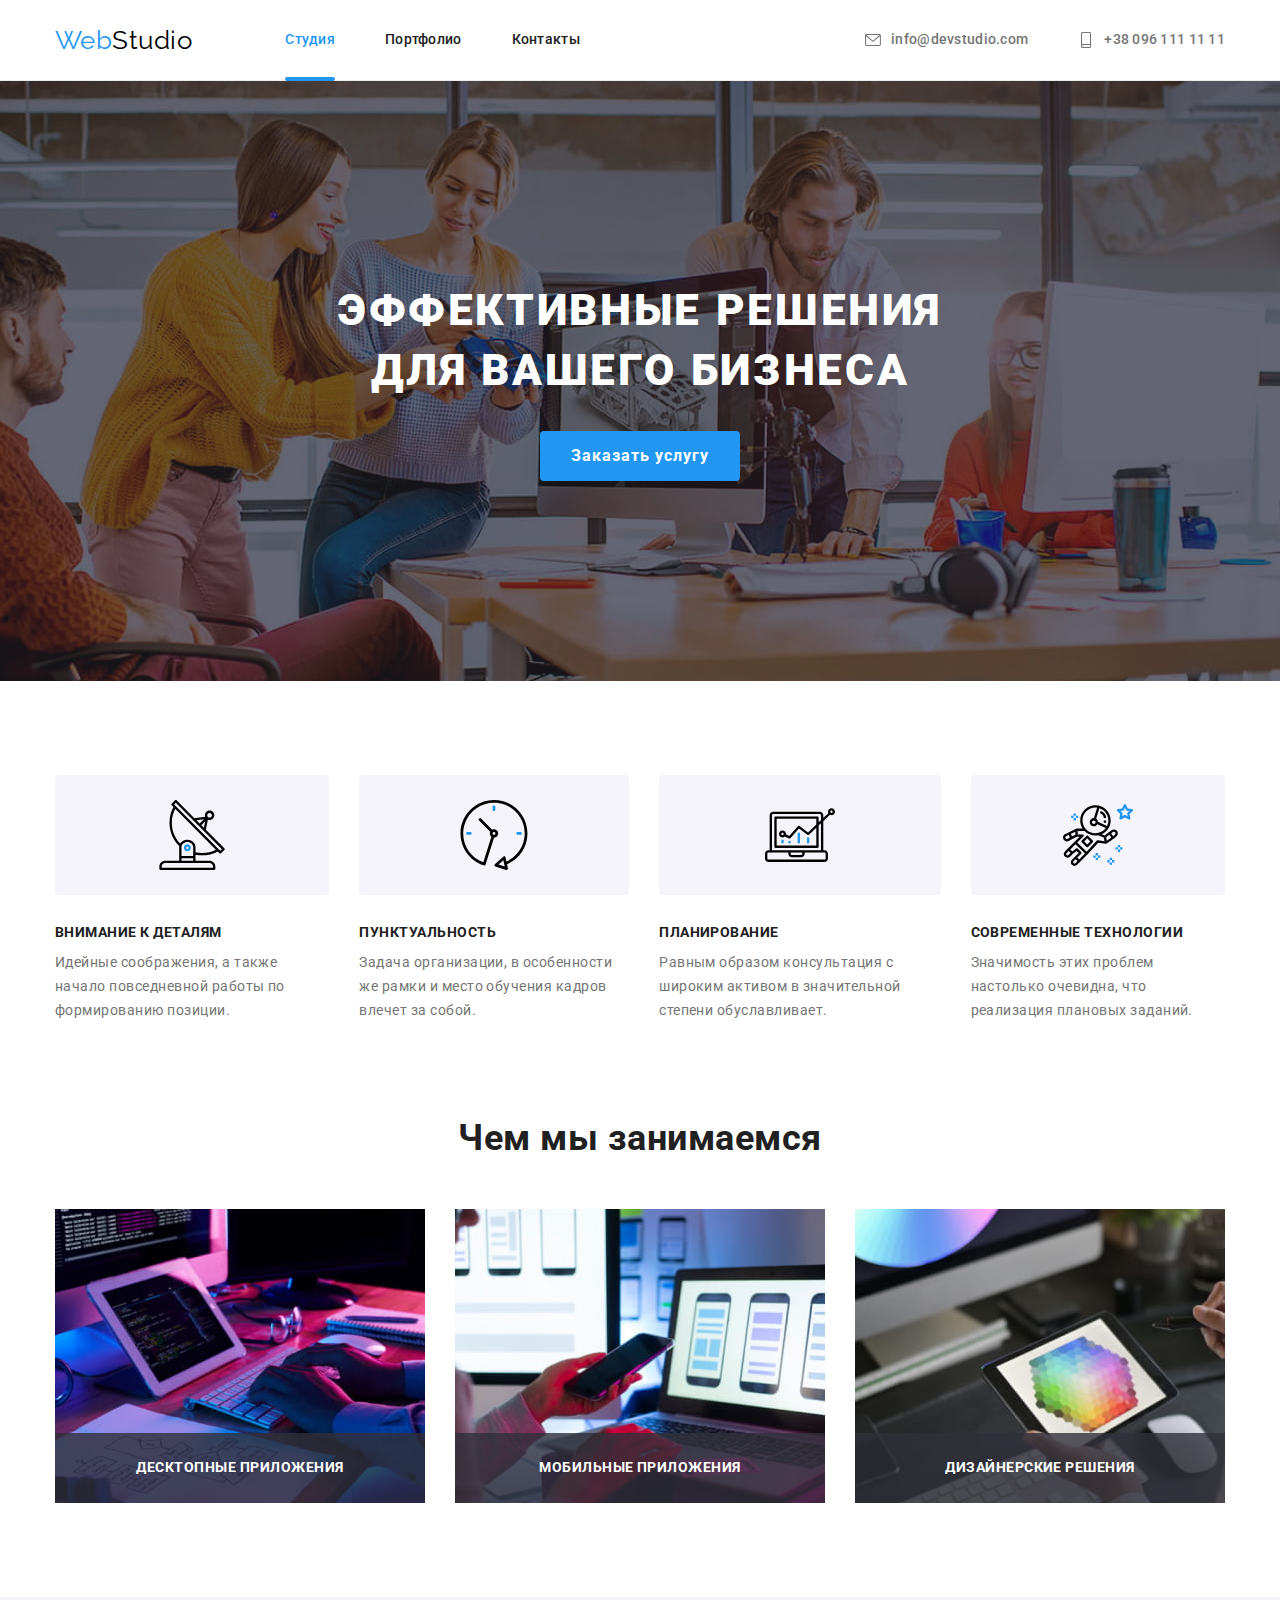
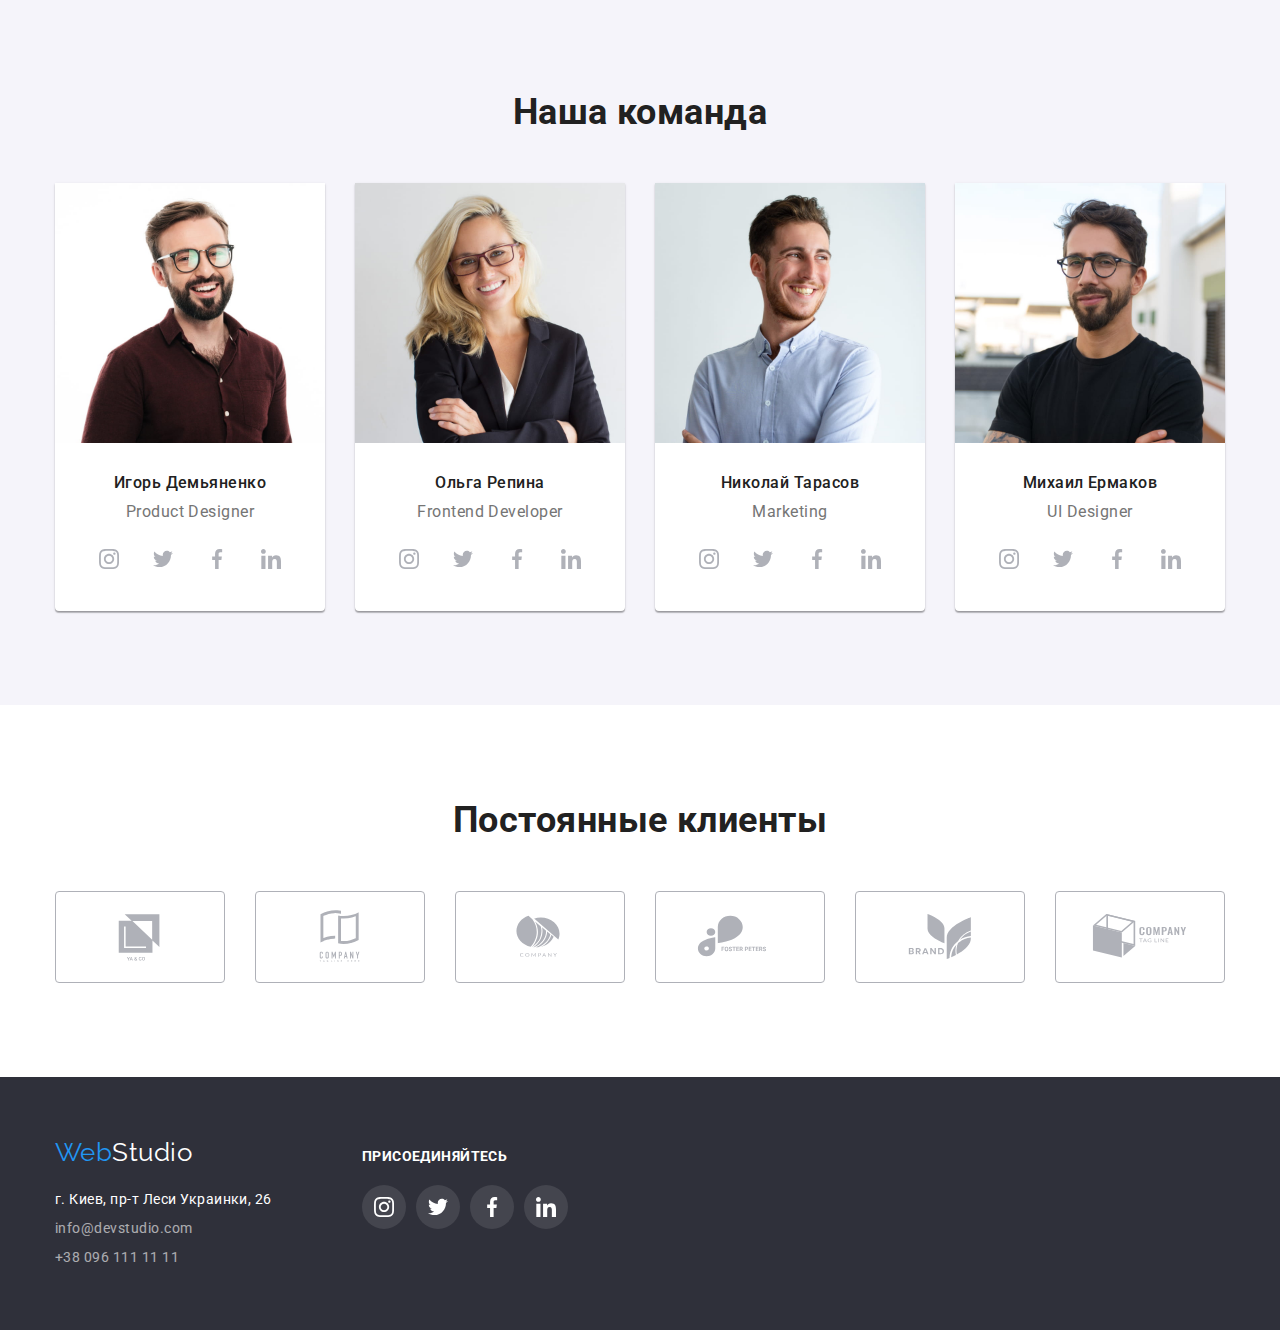
==== index.html @ b2b52bb5 "clonned repo" ====
<!DOCTYPE html>
<html lang="ru">
<head>
    <meta charset="UTF-8">
    <meta http-equiv="X-UA-Compatible" content="IE=edge">
    <meta name="viewport" content="width=device-width, initial-scale=1.0">
    <title>Студия</title>
    <link rel="stylesheet" href="https://cdnjs.cloudflare.com/ajax/libs/modern-normalize/1.1.0/modern-normalize.min.css">
    <link rel="stylesheet" href="./css/styles.css">
    <link rel="preconnect" href="https://fonts.googleapis.com">
    <link rel="preconnect" href="https://fonts.gstatic.com" crossorigin>
    <link href="https://fonts.googleapis.com/css2?family=Raleway:wght@700&family=Roboto:wght@400;500;700;900&display=swap"
        rel="stylesheet">
</head>
<body>
    <header class="header-style">
        <div class="container header-container">
            <nav class="navigation">
                <a href="./index.html" class="logo"><span>Web</span>Studio</a>
                <ul class="menu">
                    <li class="item">
                        <a href="./index.html" class="menu-link current">Студия</a>
                    </li>
                    <li class="item">
                        <a href="./portfolio.html" class="menu-link">Портфолио</a>
                    </li>
                    <li class="item">
                        <a href="#" class="menu-link">Контакты</a>
                    </li>
                </ul>
            </nav>
            <ul class="contact">
                <li class="item"><a href="mailto:info@devstudio.com" class="contact-link">
                    <svg class="icon-contact">
                        <use href="./images/icons.svg#icon-envelope"></use>
                    </svg>
                    info@devstudio.com</a></li>
                <li class="item"><a href="tel:+380961111111" class="contact-link">
                    <svg class="icon-contact">
                        <use href="./images/icons.svg#icon-smartphone"></use>
                    </svg>
                    +38 096 111 11 11</a></li>
            </ul>
        </div>
    </header>
    <main>
       
            <section class="section hero">
                <div class="container">
                
                    <h1 class="hero-title">Эффективные решения для вашего бизнеса</h1>
                    <button type="button" class="hero-button" data-modal-open>Заказать услугу</button>
               
                </div>
            </section>
        
        <section class="section offer">
            <div class="container">
                <h2 class="offer-title">Мы предлагаем</h2>
                <ul class="offer-list flex-list">
                    <li class="list-item">
                        <div class="offer-icon-holder">
                            <svg class="offer-icon" width="70" height="70" aria-hidden="true">
                                <use href="./images/icons.svg#icon-antenna"></use>
                            </svg>
                        </div>
                        <h3 class="offer-list-title">Внимание к деталям</h3>
                        <p class="offer-list-text">Идейные соображения, а также начало повседневной работы по формированию позиции.</p>
                    </li>
                    <li class="list-item">
                        <div class="offer-icon-holder">
                            <svg class="offer-icon" width="70" height="70" aria-hidden="true">
                                <use href="./images/icons.svg#icon-clock"></use>
                            </svg>
                        </div>
                        <h3 class="offer-list-title">Пунктуальность</h3>
                        <p class="offer-list-text">Задача организации, в особенности же рамки и место обучения кадров влечет за собой.
                        </p>
                    </li>
                    <li class="list-item">
                        <div class="offer-icon-holder">
                            <svg class="offer-icon" width="70" height="70" aria-hidden="true">
                                <use href="./images/icons.svg#icon-diagram"></use>
                            </svg>
                        </div>
                        <h3 class="offer-list-title">Планирование</h3>
                        <p class="offer-list-text">Равным образом консультация с широким активом в значительной степени обуславливает.
                        </p>
                    </li>
                    <li class="list-item">
                        <div class="offer-icon-holder">
                            <svg class="offer-icon" width="70" height="70" aria-hidden="true">
                                <use href="./images/icons.svg#icon-astronaut"></use>
                            </svg>
                        </div>
                        <h3 class="offer-list-title">Современные технологии</h3>
                        <p class="offer-list-text">Значимость этих проблем настолько очевидна, что реализация плановых заданий.</p>
                    </li>
                </ul>
            </div>
        </section>
        <section class="section duties">
            <div class="container">
                <h2 class="duties-title">Чем мы занимаемся</h2>
                <ul class="duties-list flex-list">
                    <li class="list-item">
                        <img src="./images/img1.jpg" width="370" alt="Десктопные приложения" class="duties-link">
                            <div class="duties-label">Десктопные приложения</div>
                    </li>
                    <li class="list-item">
                        <img src="./images/img2.jpg" width="370" alt="ЗМобильные приложения" class="duties-link">
                            <div class="duties-label">Мобильные приложения</div>
                    </li>
                    <li class="list-item">
                        <img src="./images/img3.jpg" width="370" alt="Дизайнерские решения" class="duties-link">
                            <div class="duties-label">Дизайнерские решения</div>
                    </li>
                </ul>
            </div>
        </section>
        <section class="section team">
            <div class="container">
                <h2 class="team-title">Наша команда</h2>
                <ul class="team-list flex-list">
                    <li class="list-item team-card">
                        <img src="./images/team1.jpg" width="270" class="team-photo" alt="Игорь Демьяненко">
                        <div class="team-info">
                            <h3 class="team-name">Игорь Демьяненко</h3>
                        <p class="team-position">Product Designer</p>
                        <ul class="team-socials-list">
                            <li class="team-socials-item">
                                <a href="https://instagram.com" class="team-socials-link" target="_blank" aria-label="Перейти в Instagram Игоря Демьяненко">
                                    <svg class="team-icon" width="20" height="20">
                                        <use href="./images/icons.svg#icon-instagram"></use>
                                    </svg>
                                </a>
                            </li>
                            <li class="team-socials-item">
                                <a href="https://twitter.com" class="team-socials-link" target="_blank" aria-label="Перейти в Twitter Игоря Демьяненко">
                                    <svg class="team-icon" width="20" height="20">
                                        <use href="./images/icons.svg#icon-twitter"></use>
                                    </svg>
                                </a>
                            </li>
                            <li class="team-socials-item">
                                <a href="https://facebook.com" class="team-socials-link" target="_blank" aria-label="Перейти в Facebook Игоря Демьяненко">
                                    <svg class="team-icon" width="20" height="20">
                                        <use href="./images/icons.svg#icon-facebook"></use>
                                    </svg>
                                </a>
                            </li>
                            <li class="team-socials-item">
                                <a href="https://linkedin.com" class="team-socials-link" target="_blank" aria-label="Перейти в LinkedIn Игоря Демьяненко">
                                    <svg class="team-icon" width="20" height="20">
                                        <use href="./images/icons.svg#icon-linkedin"></use>
                                    </svg>
                                </a>
                            </li>
                        </ul>
                        </div>
                    </li>
                    <li class="list-item team-card">
                        <img src="./images/team2.jpg" width="270" class="team-photo" alt="Ольга Репина">
                        <div class="team-info">
                            <h3 class="team-name">Ольга Репина</h3>
                        <p class="team-position">Frontend Developer</p>
                        <ul class="team-socials-list">
                            <li class="team-socials-item">
                                <a href="https://instagram.com" class="team-socials-link" target="_blank" aria-label="Перейти в Instagram Ольги Репиной">
                                    <svg class="team-icon" width="20" height="20">
                                        <use href="./images/icons.svg#icon-instagram"></use>
                                    </svg>
                                </a>
                            </li>
                            <li class="team-socials-item">
                                <a href="https://twitter.com" class="team-socials-link" target="_blank" aria-label="Перейти в Twitter Ольги Репиной">
                                    <svg class="team-icon" width="20" height="20">
                                        <use href="./images/icons.svg#icon-twitter"></use>
                                    </svg>
                                </a>
                            </li>
                            <li class="team-socials-item">
                                <a href="https://facebook.com" class="team-socials-link" target="_blank" aria-label="Перейти в Facebook Ольги Репиной">
                                    <svg class="team-icon" width="20" height="20">
                                        <use href="./images/icons.svg#icon-facebook"></use>
                                    </svg>
                                </a>
                            </li>
                            <li class="team-socials-item">
                                <a href="https://linkedin.com" class="team-socials-link" target="_blank" aria-label="Перейти в LinkedIn Ольги Репиной">
                                    <svg class="team-icon" width="20" height="20">
                                        <use href="./images/icons.svg#icon-linkedin"></use>
                                    </svg>
                                </a>
                            </li>
                        </ul>
                        </div>
                    </li>
                    <li class="list-item team-card">
                        <img src="./images/team3.jpg" width="270" class="team-photo" alt="Николай Тарасов">
                        <div class="team-info">
                            <h3 class="team-name">Николай Тарасов</h3>
                        <p class="team-position">Marketing</p>
                        <ul class="team-socials-list">
                            <li class="team-socials-item">
                                <a href="https://instagram.com" class="team-socials-link" target="_blank" aria-label="Перейти в Instagram Николая Тарасова">
                                    <svg class="team-icon" width="20" height="20">
                                        <use href="./images/icons.svg#icon-instagram"></use>
                                    </svg>
                                </a>
                            </li>
                            <li class="team-socials-item">
                                <a href="https://twitter.com" class="team-socials-link" target="_blank" aria-label="Перейти в Twitter Николая Тарасова">
                                    <svg class="team-icon" width="20" height="20">
                                        <use href="./images/icons.svg#icon-twitter"></use>
                                    </svg>
                                </a>
                            </li>
                            <li class="team-socials-item">
                                <a href="https://facebook.com" class="team-socials-link" target="_blank" aria-label="Перейти в Facebook Николая Тарасова">
                                    <svg class="team-icon" width="20" height="20">
                                        <use href="./images/icons.svg#icon-facebook"></use>
                                    </svg>
                                </a>
                            </li>
                            <li class="team-socials-item">
                                <a href="https://linkedin.com" class="team-socials-link" target="_blank" aria-label="Перейти в LinkedIn Николая Тарасова">
                                    <svg class="team-icon" width="20" height="20">
                                        <use href="./images/icons.svg#icon-linkedin"></use>
                                    </svg>
                                </a>
                            </li>
                        </ul>
                        </div>
                    </li>
                    <li class="list-item team-card">
                        <img src="./images/team4.jpg" width="270" class="team-photo" alt="Михаил Ермаков">
                        <div class="team-info">
                            <h3 class="team-name">Михаил Ермаков</h3>
                        <p class="team-position">UI Designer</p>
                        <ul class="team-socials-list">
                            <li class="team-socials-item">
                                <a href="https://instagram.com" class="team-socials-link" target="_blank" aria-label="Перейти в Instagram Михаила Ермакова">
                                    <svg class="team-icon" width="20" height="20">
                                        <use href="./images/icons.svg#icon-instagram"></use>
                                    </svg>
                                </a>
                            </li>
                            <li class="team-socials-item">
                                <a href="https://twitter.com" class="team-socials-link" target="_blank" aria-label="Перейти в Twitter Михаила Ермакова">
                                    <svg class="team-icon" width="20" height="20">
                                        <use href="./images/icons.svg#icon-twitter"></use>
                                    </svg>
                                </a>
                            </li>
                            <li class="team-socials-item">
                                <a href="https://facebook.com" class="team-socials-link" target="_blank" aria-label="Перейти в Facebook Михаила Ермакова">
                                    <svg class="team-icon" width="20" height="20">
                                        <use href="./images/icons.svg#icon-facebook"></use>
                                    </svg>
                                </a>
                            </li>
                            <li class="team-socials-item">
                                <a href="https://linkedin.com" class="team-socials-link" target="_blank" aria-label="Перейти в LinkedIn Михаила Ермакова">
                                    <svg class="team-icon" width="20" height="20">
                                        <use href="./images/icons.svg#icon-linkedin"></use>
                                    </svg>
                                </a>
                            </li>
                        </ul>
                        </div>
                    </li>
                </ul>
            </div>
        </section>
        <section class="section">
            <div class="container">
                <h2 class="clients-title">Постоянные клиенты</h2>
                <ul class="flex-list clients-list">
                    <li class="clients-item">
                        <a href="#" class="clients-link" aria-label="Компания 1">
                            <svg class="clients-icon" width="106" height="60">
                                <use href="./images/icons.svg#icon-logo5"></use>
                            </svg>
                        </a>
                    </li>
                    <li class="clients-item">
                        <a href="#" class="clients-link" aria-label="Компания 2">
                            <svg class="clients-icon" width="106" height="60">
                                <use href="./images/icons.svg#icon-logo4"></use>
                            </svg>
                        </a>
                    </li>
                    <li class="clients-item">
                        <a href="#" class="clients-link" aria-label="Компания 3">
                            <svg class="clients-icon" width="106" height="60">
                                <use href="./images/icons.svg#icon-logo3"></use>
                            </svg>
                        </a>
                    </li>
                    <li class="clients-item">
                        <a href="#" class="clients-link" aria-label="Компания 4">
                            <svg class="clients-icon" width="106" height="60">
                                <use href="./images/icons.svg#icon-logo2"></use>
                            </svg>
                        </a>
                    </li>
                    <li class="clients-item">
                        <a href="#" class="clients-link" aria-label="Компания 5">
                            <svg class="clients-icon" width="106" height="60">
                                <use href="./images/icons.svg#icon-logo1"></use>
                            </svg>
                        </a>
                    </li>
                    <li class="clients-item">
                        <a href="#" class="clients-link" aria-label="Компания 6">
                            <svg class="clients-icon" width="106" height="60">
                                <use href="./images/icons.svg#icon-logo"></use>
                            </svg>
                        </a>
                    </li>
                </ul>
            </div>
        </section>
        
    </main>
    <footer class="footer">
        <div class="container header-container footer-container">
            <address class="location">
                <ul class="location-list">
                    <li><a href="./index.html" class="logo logo-footer"><span>Web</span>Studio</a></li>
                    <li class="location-list-item"><a
                            href="https://www.google.com/maps/place/%D0%B1%D1%83%D0%BB.+%D0%9B%D0%B5%D1%81%D0%B8+%D0%A3%D0%BA%D1%80%D0%B0%D0%B8%D0%BD%D0%BA%D0%B8,+26,+%D0%9A%D0%B8%D0%B5%D0%B2,+02000/@50.4265807,30.5383858,17z/data=!3m1!4b1!4m5!3m4!1s0x40d4cf0e033ecbe9:0x57a4dffefec77da0!8m2!3d50.4265807!4d30.5383858"
                            class="location-link">г. Киев, пр-т Леси Украинки, 26</a></li>
                    <li class="location-list-item"><a href="mailto:info@devstudio.com"
                            class="location-link location-link-opacity">info@devstudio.com</a></li>
                    <li class="location-list-item"><a href="tel:+380961111111" class="location-link location-link-opacity">+38 096 111 11 11</a>
                    </li>
                </ul>
            </address>
            <div class="footer-socials">
                <p><strong>присоединяйтесь</strong></p>
                <ul class="footer-socials-list">
                    <li class="footer-socials-item">
                        <a href="https://instagram.com" class="footer-socials-link" target="_blank" aria-label="Наш Instagram">
                            <svg class="footer-icon" width="20" height="20">
                                <use href="./images/icons.svg#icon-instagram"></use>
                            </svg>
                        </a>
                    </li>
                    <li class="footer-socials-item">
                        <a href="https://twitter.com" class="footer-socials-link" target="_blank" aria-label="Наш Twitter">
                            <svg class="footer-icon" width="20" height="20">
                                <use href="./images/icons.svg#icon-twitter"></use>
                            </svg>
                        </a>
                    </li>
                    <li class="footer-socials-item">
                        <a href="https://facebook.com" class="footer-socials-link" target="_blank" aria-label="Наш Facebook">
                            <svg class="footer-icon" width="20" height="20">
                                <use href="./images/icons.svg#icon-facebook"></use>
                            </svg>
                        </a>
                    </li>
                    <li class="footer-socials-item">
                        <a href="https://linkedin.com" class="footer-socials-link" target="_blank" aria-label="Наш LinkedIn">
                            <svg class="footer-icon" width="20" height="20">
                                <use href="./images/icons.svg#icon-linkedin"></use>
                            </svg>
                        </a>
                    </li>
                </ul>
            </div>

        
        </div>
    </footer>
    <div class="backdrop is-hidden" data-modal>
        <div class="modal">
            <button type="button" class="close-button" data-modal-close>
                <svg width="18" height="18">
                    <use href="./images/icons.svg#icon-close"></use>
                </svg>
            </button>
        </div>
    </div>
    <script src="./js/modal.js"></script>
</body>
</html>
---- css/styles.css ----
@keyframes currentUnderline {
    0% {
        opacity: 0;
    }

    100% {
        opacity: 1;
    }
}

:root {
    --accent-color: #2196F3;
    --main-text-color: #212121;
    --secondary-text-color: #757575;
    --main-bg-color: #ffffff;
    --secondary-bg-color: #2f303a;
    --section-bg-color: #F5F4FA;
    --blue-button-hover: #188CE8;
    --icon-color: #AFB1B8;
}

body {
    font-family: 'Roboto', sans-serif;
    line-height: 1.14;
    letter-spacing: 0.03em;
    color: var(--main-text-color);
    background-color: var(--main-bg-color);
}

h1,h2,h3,h4,h5,h6,p,ul,ol {
    margin: 0;
    padding: 0;
}

.section {
    padding-top: 94px;
    padding-bottom: 94px;
}

.container {
    max-width: 1200px;
    margin-left: auto;
    margin-right: auto;
    padding-right: 15px;
    padding-left: 15px;
}

.header-container {
    display: flex;
    align-items: center;
    padding-top: 0px;
    padding-bottom: 0px;
}

:focus {
    outline: none;
}

.header-style {
    border-bottom: 1px solid #ECECEC;
}

.navigation {
    display: flex;
    align-items: center;
}

.logo {
    
    
    font-family: 'Raleway', sans-serif;
    text-decoration: none;
    font-size: 26px;
    line-height: 1.19;
    color: #000000;
}

.logo span {
    color: var(--accent-color);
}

.menu {
    margin-left: 93px;
    list-style: none;
    display: flex;
    align-items: center;
}

.menu-link {
    text-decoration: none;
    font-weight: 500;
    font-size: 14px;
    letter-spacing: 0.02em;
    color: var(--main-text-color);
    transition-property: color;
    transition-duration: 250ms;
    transition-timing-function: cubic-bezier(0.4, 0, 0.2, 1);
}



.menu-link:hover,
.menu-link:focus {
    color: var(--accent-color);
}

.menu .current {
    color: var(--accent-color);
}

.item {
    position: relative;
}

.current::after {
    content: '';
        position: absolute;
        left: 0;
        bottom: -1px;
        margin: 0;
        padding: 0;
        width: 100%;
        height: 4px;
    
        background-color: var(--accent-color);
        border-radius: 2px;

        animation-name: currentUnderline;
        animation-duration: 250ms;

}

.menu .menu-link {
    display: block;
    padding-top: 32px;
    padding-bottom: 32px;
}

.header-container .item + .item {
    margin-left: 50px;
}

.contact {
    list-style: none;
    display: flex;
    margin-left: auto;
}

.contact-link {
    display: flex;
    align-items: center;
    padding-top: 32px;
    padding-bottom: 32px;
    text-decoration: none;
    font-weight: 500;
    font-size: 14px;
    letter-spacing: 0.02em;
    color: var(--secondary-text-color);
    fill: var(--secondary-text-color);

    transition-property: color, fill;
    transition-duration: 250ms;
    transition-timing-function: cubic-bezier(0.4, 0, 0.2, 1);    
}

.contact-link:hover,
.contact-link:focus {
    color: var(--accent-color);
}

.item {
    display: flex;
    align-items: center;
}

.icon-contact {
    max-width: 16px;
    max-height: 16px;
    margin-right: 10px;
}

.contact-link:focus,
.contact-link:hover {
    fill: var(--accent-color);
}

/* Main page */

.hero {
    background-color: var(--secondary-bg-color);
    background-image: linear-gradient(#2F303A66, #2F303A66),
    url(../images/heroimg.jpg);
    min-height: 600px;
    background-repeat: no-repeat;
    background-position: center;
    padding-top: 200px;
    padding-bottom: 200px;
}

.hero-title {
    max-width: 696px;
    margin-right: auto;
    margin-left: auto;
    text-align: center;
    font-weight: 900;
    font-size: 44px;
    line-height: 1.36;
    letter-spacing: 0.06em;
    text-transform: uppercase;
    color: var(--main-bg-color);
}

.hero-button {
    display: block;
    margin-top: 30px;
    margin-left: auto;
    margin-right: auto;
    width: 200px;
    height: 50px;
    border-radius: 4px;
    border: 0px;
    font-family: inherit;
    font-weight: 700;
    font-size: 16px;
    line-height: 1.88;
    letter-spacing: 0.06em;
    color: var(--main-bg-color);
    background-color: var(--accent-color);
    transition-property: background-color;
    transition-duration: 250ms;
    transition-timing-function: cubic-bezier(0.4, 0, 0.2, 1);
    cursor: pointer;
}

.hero-button:hover,
.hero-button:focus {
    background-color: var(--blue-button-hover);
}

.offer-title {
    position: absolute;
    width: 1px;
    height: 1px;
    margin: -1px;
    border: 0;
    padding: 0;
    white-space: nowrap;
    clip-path: inset(100%);
    clip: rect(0 0 0 0);
    overflow: hidden;
}

.flex-list {
    list-style: none;
    display: flex;
}

.flex-list .list-item + .list-item {
    margin-left: 30px;
}

.offer-list-title {
    margin-top: 30px;
    font-size: 14px;
    text-transform: uppercase;
}

.offer-list-text {
    margin-top: 10px;
    font-size: 14px;
    line-height: 1.71;
    color: var(--secondary-text-color);
}

.offer-icon-holder {
    display: flex;
    width: 100%;
    height: 120px;
    justify-content: center;
    align-items: center;
    background-color: var(--section-bg-color);
    border-radius: 4px;
}

.duties {
    padding-top: 0px;
}

.duties-title {
    font-size: 36px;
    line-height: 1.17;
    text-align: center;
}

.duties-list {
    list-style: none;
    margin-top: 50px;
}

.duties-list .list-item {
    position: relative;
}

.duties-label {
    position: absolute;
    bottom: 0;
    z-index: 2;

    width: 100%;
    padding-top: 27px;
    padding-bottom: 27px;

    font-weight: 700;
    font-size: 14px;
    line-height: 1.14;
    text-align: center;
    
    text-transform: uppercase;
    background-color: #2F303ACC;
        
    color: var(--main-bg-color);
}

.duties-link {
    display: block;
}

.team {
    background-color: var(--section-bg-color);
}



.team-card {
    flex-basis: 270px;
    box-shadow: 0px 1px 3px rgba(0, 0, 0, 0.12), 0px 1px 1px rgba(0, 0, 0, 0.14), 0px 2px 1px rgba(0, 0, 0, 0.2);
    border-radius: 0px 0px 4px 4px;
    background-color: var(--main-bg-color);
}

.team-photo {
    display: block;
    max-width: 270px;
    border: 0px;
}

.team-info {
    padding-top: 30px;
    padding-bottom: 30px;
    padding-left: 32px;
    padding-right: 32px;
}

.team-title {
    font-size: 36px;
    line-height: 1.17;
    text-align: center;
}

.team-list {
    list-style: none;
    margin-top: 50px;
}

.team-list-item {
    background-color: var(--main-bg-color)
}

.team-name {
    font-weight: 500;
    font-size: 16px;
    line-height: 1.19;
    text-align: center;
}

.team-position {
    margin-top: 10px;
    font-size: 16px;
    line-height: 1.19;
    text-align: center;
    color: var(--secondary-text-color);
}

.team-socials-list {
    margin-top: 16px;
    list-style: none;
    display: flex;
}

.team-socials-item {
    display: inline-block;
    width: 44px;
    height: 44px;
}

.team-socials-list .team-socials-item + .team-socials-item {
    margin-left: 10px;
}

.team-socials-link {
    display: flex;
    width: 100%;
    height: 100%;
    justify-content: center;
    align-items: center;
    fill: var(--icon-color);
    background-color: var(--main-bg-color);
    border-radius: 50%;
    transition-property: background-color, fill;
    transition-duration: 250ms;
    transition-timing-function: cubic-bezier(0.4, 0, 0.2, 1);
}

.team-socials-link:hover,
.team-socials-link:focus {
    background-color: var(--accent-color);
    fill: var(--main-bg-color);
    border-radius: 50%;
}

.clients-title {
    font-size: 36px;
    line-height: 1.17;
    text-align: center;
}

.clients-list {
    margin-top: 50px;
}

.clients-item {
    flex-basis: calc((100% - 150px) / 6);
}

.clients-link {
    display: flex;
    max-width: 100%;
    height: 92px;
    justify-content: center;
    align-items: center;
    border: 1px solid var(--icon-color);
    border-radius: 4px;
    fill: var(--icon-color);

    transition-property: border, fill;
    transition-duration: 250ms;
    transition-timing-function: cubic-bezier(0.4, 0, 0.2, 1); 
}

.clients-list .clients-item + .clients-item {
    margin-left: 30px;
}

.clients-link:focus,
.clients-link:hover {
    border: 1px solid var(--accent-color);
    fill: var(--accent-color);
}

.backdrop {
    position: fixed;
    top: 0;
    left: 0;
    z-index: 999;
    
    width: 100%;
    height: 100%;
    background-color: #00000033;

    opacity: 1;

    transition-property: opacity, visibility;
    transition-duration: 250ms;
    transition-timing-function: (0.4, 0, 0.2, 1);

}

.backdrop.is-hidden {
    visibility: hidden;
    opacity: 0;
    pointer-events: none;
}



.modal {
    position: absolute;
    width: 528px;
    height: 581px;
    max-width: 95vh;
    max-height: 95vh;

    

    top: 50%;
    left: 50%;

    border-radius: 4px;
    background-color: var(--main-bg-color);

    box-shadow: 0px 1px 3px rgba(0, 0, 0, 0.12), 0px 1px 1px rgba(0, 0, 0, 0.14), 0px 2px 1px rgba(0, 0, 0, 0.2);

    transform: translate(-50%, -50%) scale(1);
    transition-property: transform;
    transition-duration: 250ms;
    transition-timing-function: (0.4, 0, 0.2, 1);

}

.backdrop.is-hidden .modal {
    transform: translate(-50%, -50%) scale(1.1);
    
}

.close-button {
    position: absolute;
    top: 8px;
    right: 8px;

    display: flex;
    width: 30px;
    height: 30px;

    justify-content: center;
    align-items: center;

    
    background-color: var(--main-bg-color);
    border: 1px solid #0000001A;
    border-radius: 50%;
    fill: #000000;

    transition-property: fill;
    transition-duration: 250ms;
    transition-timing-function: cubic-bezier(0.4, 0, 0.2, 1);

}

.close-button:hover {
    cursor: pointer;
    fill: var(--accent-color);
}


/* footer */

.footer {
    padding-top: 60px;
    padding-bottom: 60px;
    background-color: var(--secondary-bg-color);
}

.logo-footer {
    color: var(--main-bg-color);
    display: block;
    margin-bottom: 20px;
}

.location {
    font-style: normal;
    
}

.location-list {
    list-style: none;
}

.location-list-item {
    display: block;
}


.location .location-list-item + .location-list-item {
    margin-top: 5px;
}

.location-link {
    display: inline-block;
    text-decoration: none;
    font-size: 14px;
    line-height: 1.71;
    
    color: var(--main-bg-color);

    transition-property: color;
    transition-duration: 250ms;
    transition-timing-function: cubic-bezier(0.4, 0, 0.2, 1);
}

.location-link-opacity {
    opacity: 0.6;
}

.location-link:hover,
.location-link:focus {
    color: var(--accent-color);
}

.footer-socials {
    margin-left: 90px;
    align-items: flex-start;
}

.footer-container {
    align-items: baseline;
}

.footer-socials p {
    font-size: 14px;
    line-height: 1.14;
    letter-spacing: 0.03em;
    text-transform: uppercase;
    color: var(--main-bg-color);
}

.footer-socials-list {
    margin-top: 20px;
    list-style: none;
    display: flex;
}

.footer-socials-item {
    display: inline-block;
    width: 44px;
    height: 44px;
}

.footer-socials-list .footer-socials-item + .footer-socials-item {
    margin-left: 10px;
}

.footer-socials-link {
    display: flex;
    width: 100%;
    height: 100%;
    justify-content: center;
    align-items: center;
    fill: var(--main-bg-color);

    background-color: rgba(255, 255, 255, 0.1);
    border-radius: 50%;

    transition-property: background-color;
    transition-duration: 250ms;
    transition-timing-function: cubic-bezier(0.4, 0, 0.2, 1);
}

.footer-socials-link:hover,
.footer-socials-link:focus {
    background-color: var(--accent-color);
    border-radius: 50%;
}


/* Portfolio */

.portfolio-title {
    position: absolute;
    width: 1px;
    height: 1px;
    margin: -1px;
    border: 0;
    padding: 0;
    white-space: nowrap;
    clip-path: inset(100%);
    clip: rect(0 0 0 0);
    overflow: hidden;
}

.filter-list {
    list-style: none;
    display: flex;
    justify-content: center;
}

.filter-list .filter-item + .filter-item {
    margin-left: 8px;
}

.filter-button {
    padding-top: 6px;
    padding-right: 22px;
    padding-bottom: 6px;
    padding-left: 22px;
    border-radius: 4px;
    border: 0px solid black;
    font-family: inherit;
    font-weight: 500;
    font-size: 16px;
    line-height: 1.62;
    background-color: var(--section-bg-color);
    cursor: pointer;

    transition-property: color, background-color, box-shadow;
    transition-duration: 250ms;
    transition-timing-function: cubic-bezier(0.4, 0, 0.2, 1);
}

.filter-button:hover,
.filter-button:focus {
    color: var(--main-bg-color);
    background-color: var(--accent-color);
    box-shadow: 0px 3px 1px rgba(0, 0, 0, 0.1), 0px 1px 2px rgba(0, 0, 0, 0.08), 0px 2px 2px rgba(0, 0, 0, 0.12);
}

.portfolio-list {
    list-style: none;
    margin-top: 50px;
    display: flex;
    flex-wrap: wrap;
}

.portfolio-item {
    flex-basis: calc((100% - 60px) / 3);
    margin-left: 30px;
    margin-bottom: 30px;
}

.portfolio-thumb {
}

.portfolio-overlay-container {
    position: relative;
    width: 100%;
    height: 100%;
    overflow: hidden;
}

.portfolio-overlay {
    position: absolute;
    bottom: 0;
    width: 100%;
    height: 100%;
    padding: 63px 24px;

    font-size: 18px;
    line-height: 1.56;

    color: var(--main-bg-color);
    background-color: #2196F3E5;
    

    transform: translateY(101%);
    transition-property: transform;
    transition-duration: 250ms;
    transition-timing-function: cubic-bezier(0.4, 0, 0.2, 1);
}



.portfolio-item:nth-child(3n+1) {
    margin-left: 0px;
}

.portfolio-item:nth-last-child(-n+3) {
    margin-bottom: 0px;
}

.portfolio-info {
    padding-top: 20px;
    padding-right: 24px;
    padding-bottom: 19px;
    padding-left: 20px;
    
    border: 1px solid #EEEEEE;
    border-top: 0px solid transparent;
}

.portfolio-link {
    

    display: block;
    width: 100%;
    height: 100%;
    text-decoration: none;
    color: inherit;

    transition-property: box-shadow;
    transition-duration: 250ms;
    transition-timing-function: cubic-bezier(0.4, 0, 0.2, 1);
}


.portfolio-link:focus,
.portfolio-link:hover {

    box-shadow: 0px 1px 1px rgba(0, 0, 0, 0.12), 0px 4px 4px rgba(0, 0, 0, 0.06), 1px 4px 6px rgba(0, 0, 0, 0.16);
}

.portfolio-link:hover .portfolio-overlay,
.portfolio-link:focus .portfolio-overlay {
    transform: translateY(0);
}

.port-image {
    display: block;
    max-width: 100%;
    height: auto;
}

.portfolio-item-name {
    font-weight: 700;
    font-size: 18px;
    line-height: 2;
    letter-spacing: 0.06em;
}

.portfolio-item-category {
    margin-top: 4px;
    font-size: 16px;
    line-height: 1.88;
    color: var(--secondary-text-color);
}
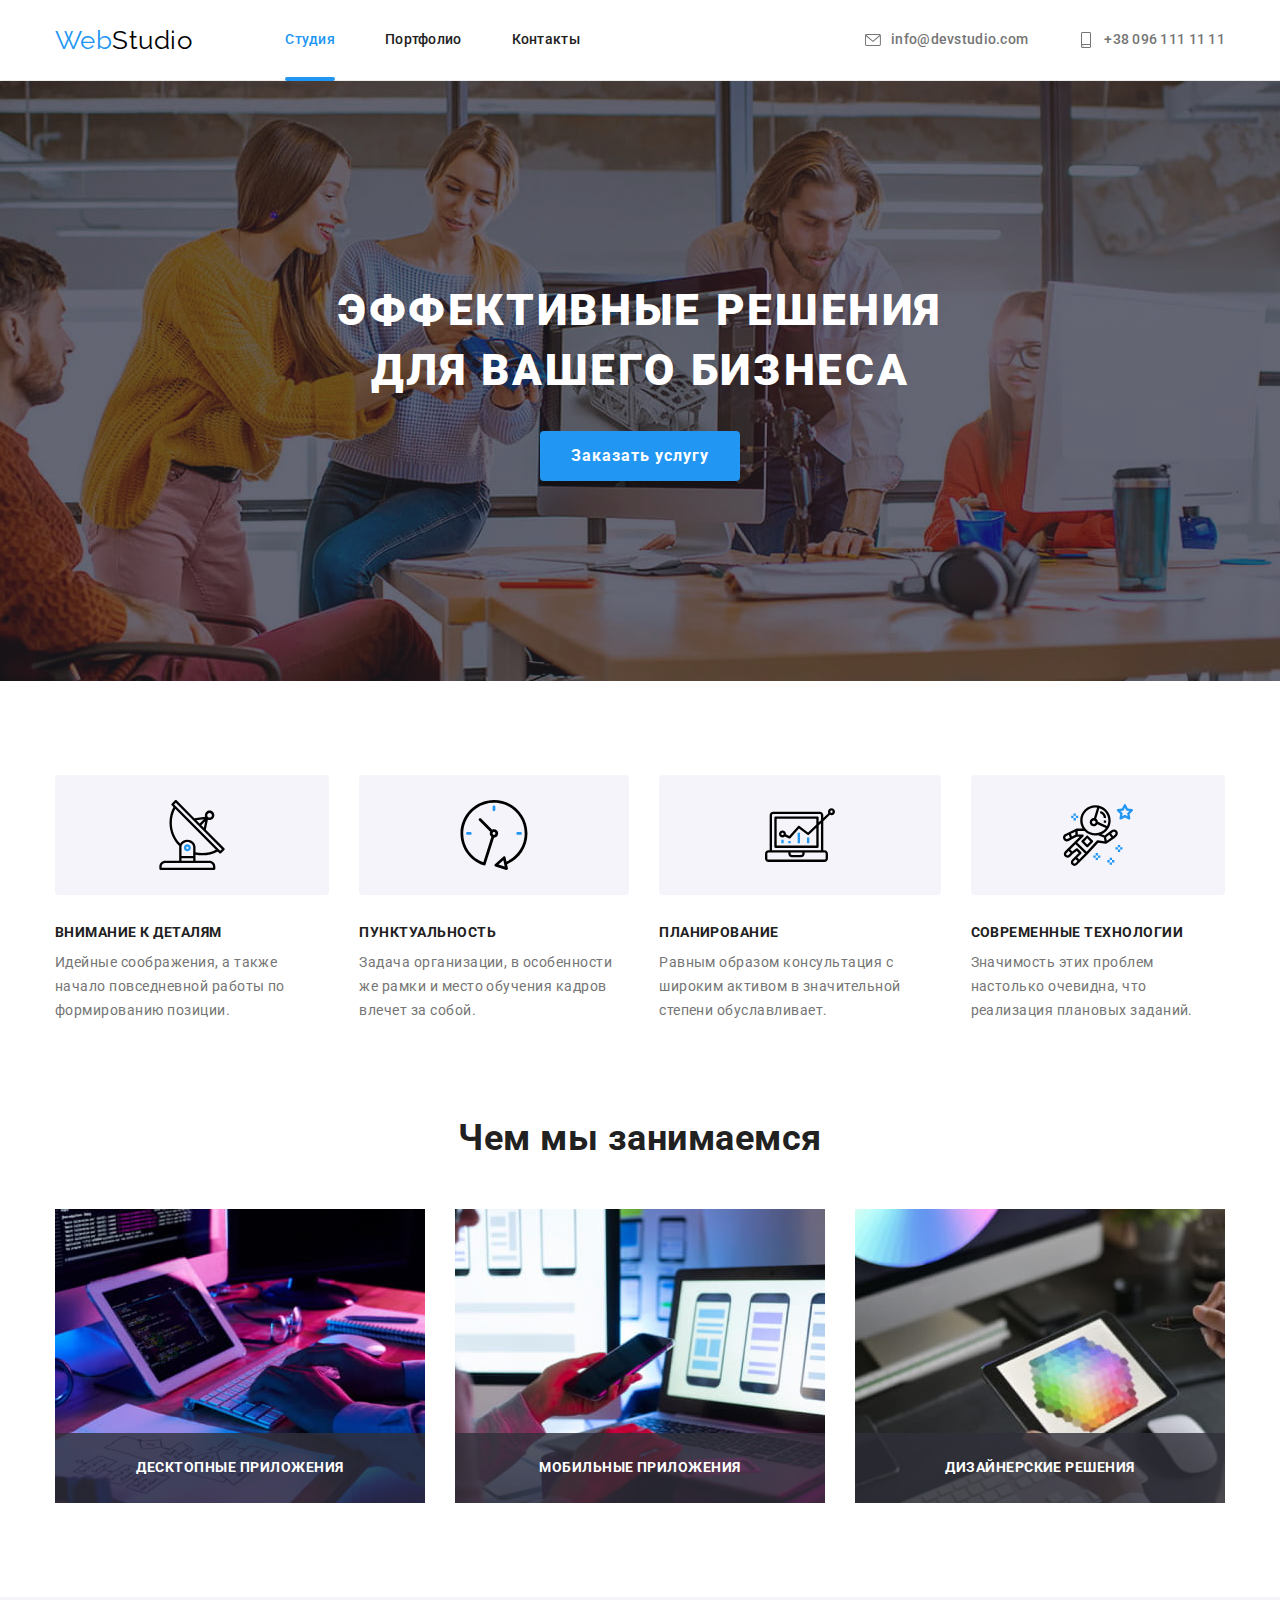
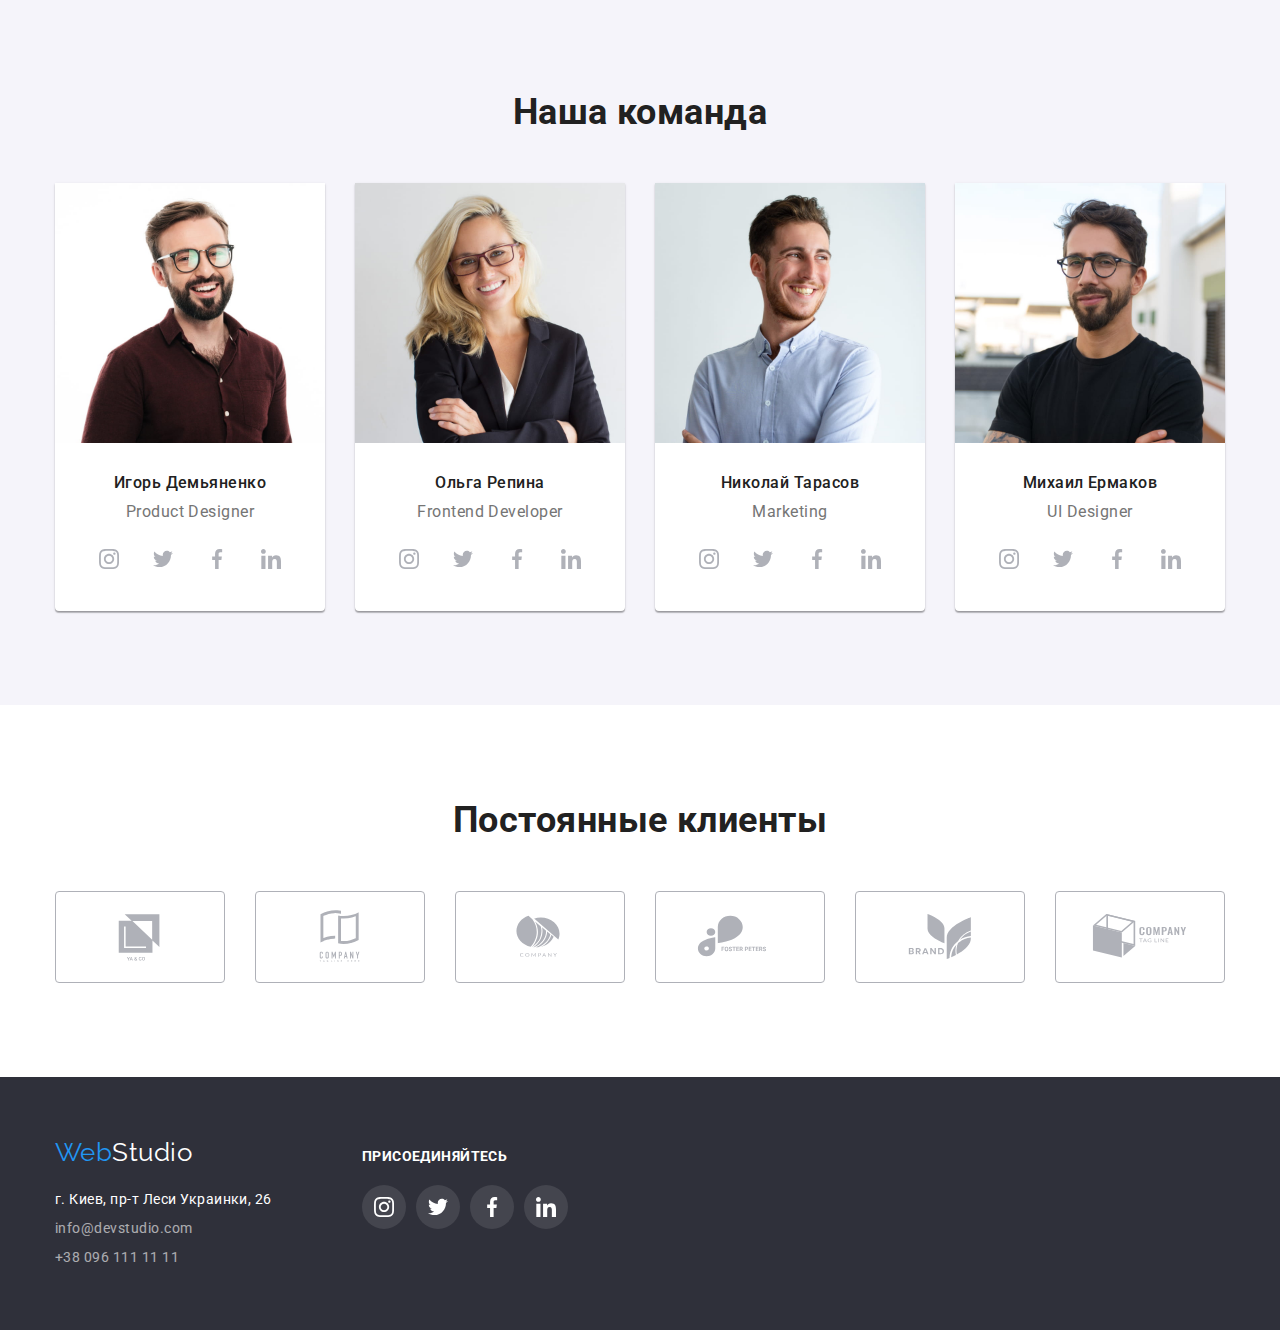
==== commit d52a6605: "finished modal form" ====
--- a/index.html
+++ b/index.html
@@ -377,6 +377,51 @@
     </footer>
     <div class="backdrop is-hidden" data-modal>
         <div class="modal">
+            <form>
+                <p class="modal-header"><strong>Оставьте свои данные, мы вам перезвоним</strong></p>
+                <div class="modal-form">
+                    <label><span class="modal-label">Имя</span>
+                    <input type="text" name="name" class="modal-input">
+                    <svg width="18" height="18" class="modal-icon">
+                        <use href="./images/icons.svg#icon-person-black"></use>
+                    </svg>
+                    </label>
+                </div>
+                <div class="modal-form">
+                    <label><span class="modal-label">Телефон</span>
+                    <input type="tel" name="tel" class="modal-input">
+                    <svg width="18" height="18" class="modal-icon">
+                        <use href="./images/icons.svg#icon-phone-black"></use>
+                    </svg>
+                    </label>
+                </div>
+                <div class="modal-form">
+                    <label><span class="modal-label">Почта</span>
+                        <input type="email" name="email" class="modal-input">
+                        <svg width="18" height="18" class="modal-icon">
+                            <use href="./images/icons.svg#icon-email-black"></use>
+                        </svg>
+                    </label>
+                </div>
+                <div class="modal-form">
+                    <label><span class="modal-label">Комментарий</span>
+                    <textarea name="comment" cols="30" rows="5" class="modal-input modal-comment" placeholder="Введите текст"></textarea>
+                    </label>
+                </div>
+                <div class="terms">
+                    
+                    <label class="modal-checkbox-label">
+                        
+                        <input type="checkbox" name="terms" class="modal-checkbox visually-hidden">
+                        <span class="modal-checkbox-icon"></span>
+                        <p>Соглашаюсь с рассылкой и принимаю
+                        <a href="#" class="terms-link">Условия договора</a>
+                        </p>
+                        
+                    </label>
+                </div>
+                    <button type="submit" class="hero-button">Отправить</button>
+            </form>
             <button type="button" class="close-button" data-modal-close>
                 <svg width="18" height="18">
                     <use href="./images/icons.svg#icon-close"></use>
--- a/css/styles.css
+++ b/css/styles.css
@@ -32,6 +32,17 @@
     padding: 0;
 }
 
+.visually-hidden {
+    position: absolute;
+    width: 1px;
+    height: 1px;
+    margin: -1px;
+    border: 0;
+    padding: 0;
+    clip: rect(0 0 0 0);
+    overflow: hidden;
+}
+
 .section {
     padding-top: 94px;
     padding-bottom: 94px;
@@ -53,7 +64,8 @@
 }
 
 :focus {
-    outline: none;
+    /* outline: none; */
+    outline-style: none;
 }
 
 .header-style {
@@ -226,6 +238,9 @@
     letter-spacing: 0.06em;
     color: var(--main-bg-color);
     background-color: var(--accent-color);
+
+    box-shadow: 0px 4px 4px rgba(0, 0, 0, 0.15);
+
     transition-property: background-color;
     transition-duration: 250ms;
     transition-timing-function: cubic-bezier(0.4, 0, 0.2, 1);
@@ -487,8 +502,10 @@
     position: absolute;
     width: 528px;
     height: 581px;
-    max-width: 95vh;
-    max-height: 95vh;
+    /* max-width: 95vh;
+    max-height: 95vh; */
+
+    padding: 40px;
 
     
 
@@ -497,6 +514,7 @@
 
     border-radius: 4px;
     background-color: var(--main-bg-color);
+    
 
     box-shadow: 0px 1px 3px rgba(0, 0, 0, 0.12), 0px 1px 1px rgba(0, 0, 0, 0.14), 0px 2px 1px rgba(0, 0, 0, 0.2);
 
@@ -511,6 +529,138 @@
     transform: translate(-50%, -50%) scale(1.1);
     
 }
+
+.modal-header {
+    display: block;
+    margin-bottom: 2px;
+    font-weight: 700;
+    font-size: 20px;
+    line-height: 1.15;
+    text-align: center;
+}
+
+.modal-form {
+    position: relative;
+    display: flex;
+    flex-direction: column;
+    margin-top: 10px;
+    
+}
+
+.modal-label {
+    position: absolute;
+    top: 0;
+    left: 0;
+    font-size: 12px;
+    line-height: 1.17;
+    color: var(--secondary-text-color);
+    letter-spacing: 0.01em;
+}
+
+.modal-input {
+    display: block;
+    width: 100%;
+    height: 40px;
+    margin-top: 20px;
+    padding: 11px;
+    padding-left: 42px;
+    border: 1px solid #21212133;
+    border-radius: 4px;
+    resize: none;
+
+    transition-property: border;
+    transition-duration: 250ms;
+    transition-timing-function: cubic-bezier(0.075, 0.82, 0.165, 1);
+}
+
+.modal-icon {
+    position: absolute;
+    top: 32px;
+    left: 9px;
+
+    fill: var(--main-text-color);
+    transition-property: fill;
+    transition-duration: 250ms;
+    transition-timing-function: cubic-bezier(0.075, 0.82, 0.165, 1);
+}
+
+
+.modal-input:focus {
+    border: 1px solid var(--accent-color);
+}
+
+.modal-input:hover {
+    border-color: var(--accent-color);
+}
+
+
+.modal-input:focus + .modal-icon {
+    fill: var(--accent-color);
+}
+
+.modal-input:hover+.modal-icon {
+    fill: var(--accent-color);
+}
+
+.modal-comment {
+    padding-left: 16px;
+    height: 120px;
+}
+
+.modal-comment::placeholder {
+    font-size: 14px;
+    line-height: 1.14;
+    letter-spacing: 0.01em;
+    color: #75757580;
+}
+
+
+.terms {
+   
+    text-align: center;
+    /* margin-top: 10px; */
+}
+
+.modal-checkbox-label {
+    display: flex;
+    align-items: center;
+    justify-content: center;
+    
+    margin-top: 20px;
+    margin-left: auto;
+    margin-right: auto;
+
+    color: var(--secondary-text-color);
+    font-size: 14px;
+    line-height: 1.71;
+}
+
+
+.terms-link {
+    display: inline-block;
+    color: var(--accent-color);
+    
+}
+
+
+.modal-checkbox-icon {
+    display: inline-block;
+    width: 16px;
+    height: 15px;
+    margin-right: 7px;
+    border: 2px solid var(--main-text-color);
+    border-radius: 2px;
+}
+
+.modal-checkbox:checked + .modal-checkbox-icon {
+    background-color: var(--accent-color);
+    background-image: url(/images/icon-check.svg);
+    background-origin: border-box;
+    background-size: contain;
+    border: transparent;
+    
+}
+
 
 .close-button {
     position: absolute;
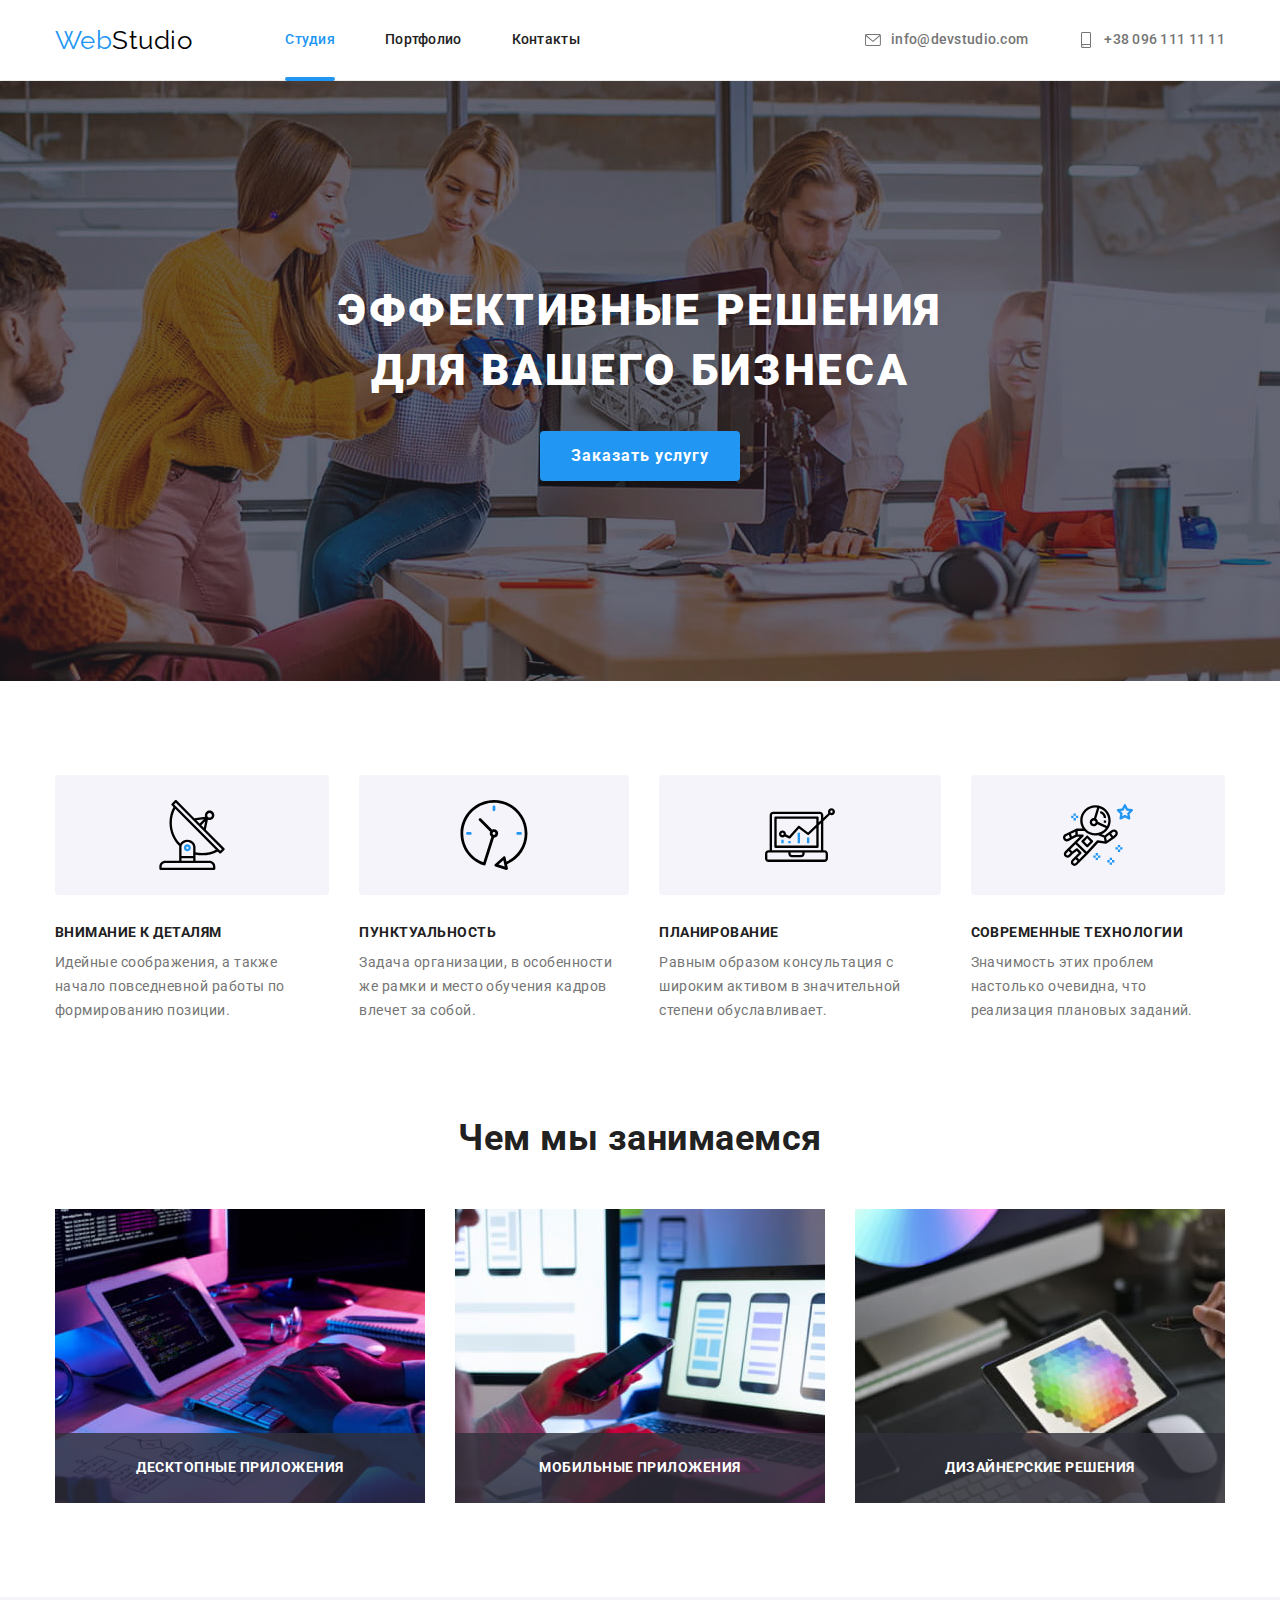
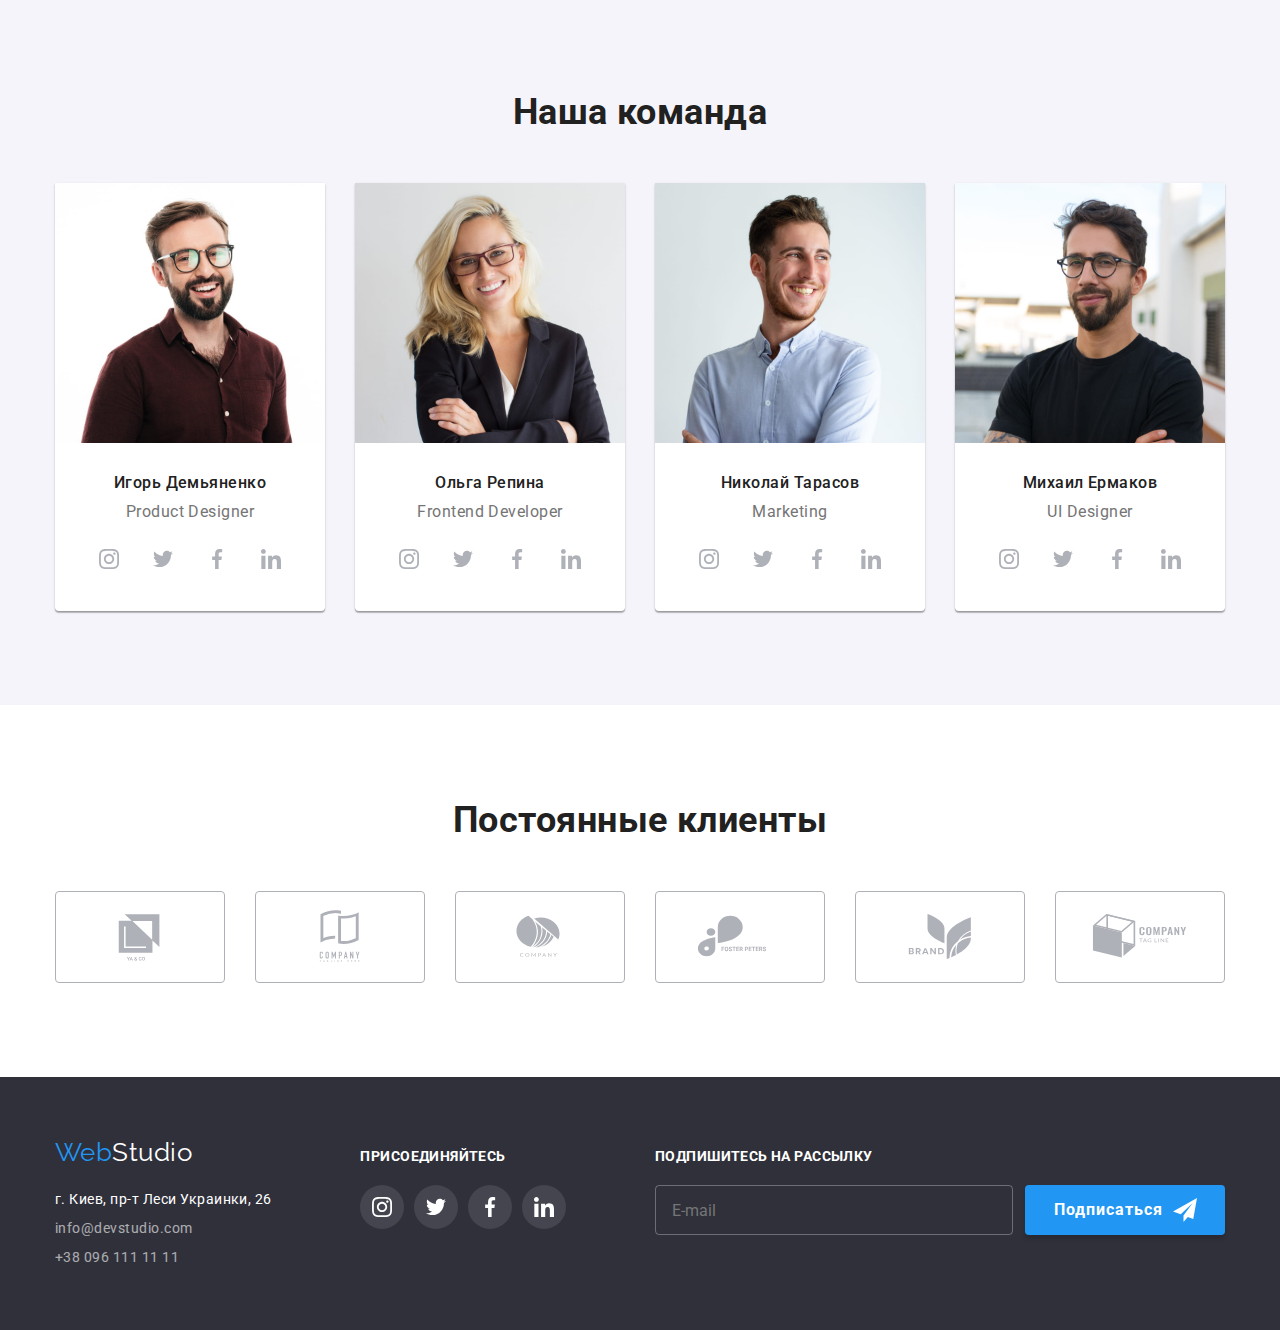
==== commit 517431d6: "reworked modal after mentor comments" ====
--- a/index.html
+++ b/index.html
@@ -339,7 +339,7 @@
                 </ul>
             </address>
             <div class="footer-socials">
-                <p><strong>присоединяйтесь</strong></p>
+                <p class="footer-cta"><strong>присоединяйтесь</strong></p>
                 <ul class="footer-socials-list">
                     <li class="footer-socials-item">
                         <a href="https://instagram.com" class="footer-socials-link" target="_blank" aria-label="Наш Instagram">
@@ -370,6 +370,21 @@
                         </a>
                     </li>
                 </ul>
+            </div>
+            <div class="footer-subscribe">
+                <p class="footer-cta"><strong>подпишитесь на рассылку</strong></p>
+                
+                <form>
+                    <label class="subscribe-form">
+                        <input type="email" name="email" class="subscribe-input" placeholder="E-mail">
+                        <div class="subscribe-button-send">
+                            <button type="submit" class="hero-button subscribe-button">Подписаться</button>
+                            <svg class="subscribe-icon" width="24" height="24">
+                                <use href="./images/icons.svg#icon-send"></use>
+                            </svg>
+                        </div>
+                    </label>
+                </form>
             </div>
 
         
@@ -378,15 +393,19 @@
     <div class="backdrop is-hidden" data-modal>
         <div class="modal">
             <form>
-                <p class="modal-header"><strong>Оставьте свои данные, мы вам перезвоним</strong></p>
+                <p class="modal-header">Оставьте свои данные, мы вам перезвоним</p>
                 <div class="modal-form">
                     <label><span class="modal-label">Имя</span>
-                    <input type="text" name="name" class="modal-input">
+                    
+                        <input type="text" name="name" class="modal-input">
                     <svg width="18" height="18" class="modal-icon">
                         <use href="./images/icons.svg#icon-person-black"></use>
+                    
                     </svg>
                     </label>
                 </div>
+
+
                 <div class="modal-form">
                     <label><span class="modal-label">Телефон</span>
                     <input type="tel" name="tel" class="modal-input">
--- a/css/styles.css
+++ b/css/styles.css
@@ -486,7 +486,7 @@
 
     transition-property: opacity, visibility;
     transition-duration: 250ms;
-    transition-timing-function: (0.4, 0, 0.2, 1);
+    transition-timing-function: cubic-bezier(0.4, 0, 0.2, 1);
 
 }
 
@@ -521,13 +521,12 @@
     transform: translate(-50%, -50%) scale(1);
     transition-property: transform;
     transition-duration: 250ms;
-    transition-timing-function: (0.4, 0, 0.2, 1);
+    transition-timing-function: cubic-bezier(0.4, 0, 0.2, 1);
 
 }
 
 .backdrop.is-hidden .modal {
     transform: translate(-50%, -50%) scale(1.1);
-    
 }
 
 .modal-header {
@@ -543,13 +542,13 @@
     position: relative;
     display: flex;
     flex-direction: column;
-    margin-top: 10px;
+    margin-top: 26px; 
     
 }
 
 .modal-label {
     position: absolute;
-    top: 0;
+    top: -18px;
     left: 0;
     font-size: 12px;
     line-height: 1.17;
@@ -560,8 +559,9 @@
 .modal-input {
     display: block;
     width: 100%;
-    height: 40px;
-    margin-top: 20px;
+    
+    /* height: 40px; */
+    /* margin-top: 20px; */
     padding: 11px;
     padding-left: 42px;
     border: 1px solid #21212133;
@@ -570,18 +570,19 @@
 
     transition-property: border;
     transition-duration: 250ms;
-    transition-timing-function: cubic-bezier(0.075, 0.82, 0.165, 1);
+    transition-timing-function: cubic-bezier(0.4, 0, 0.2, 1);
 }
 
 .modal-icon {
     position: absolute;
-    top: 32px;
+    top: 50%;
+    transform: translateY(-50%);
     left: 9px;
 
     fill: var(--main-text-color);
     transition-property: fill;
     transition-duration: 250ms;
-    transition-timing-function: cubic-bezier(0.075, 0.82, 0.165, 1);
+    transition-timing-function: cubic-bezier(0.4, 0, 0.2, 1);
 }
 
 
@@ -639,6 +640,16 @@
 .terms-link {
     display: inline-block;
     color: var(--accent-color);
+
+    transition-property: color;
+    transition-duration: 250ms;
+    transition-timing-function: cubic-bezier(0.4, 0, 0.2, 1);
+    
+    
+}
+
+.terms-link:focus {
+    color: var(--blue-button-hover);
     
 }
 
@@ -650,6 +661,18 @@
     margin-right: 7px;
     border: 2px solid var(--main-text-color);
     border-radius: 2px;
+    background-color: var(--main-bg-color);
+
+    transition-property: border;
+    transition-duration: 250ms;
+    transition-timing-function: cubic-bezier(0.4, 0, 0.2, 1);
+
+
+}
+
+.modal-checkbox:focus + .modal-checkbox-icon {
+    border: 2px solid var(--accent-color);
+    
 }
 
 .modal-checkbox:checked + .modal-checkbox-icon {
@@ -686,7 +709,8 @@
 
 }
 
-.close-button:hover {
+.close-button:hover,
+.close-button:focus {
     cursor: pointer;
     fill: var(--accent-color);
 }
@@ -747,15 +771,16 @@
 }
 
 .footer-socials {
-    margin-left: 90px;
+    /* margin-left: 90px; */
     align-items: flex-start;
 }
 
 .footer-container {
     align-items: baseline;
-}
-
-.footer-socials p {
+    justify-content: space-between;
+}
+
+.footer-cta {
     font-size: 14px;
     line-height: 1.14;
     letter-spacing: 0.03em;
@@ -799,6 +824,50 @@
 .footer-socials-link:focus {
     background-color: var(--accent-color);
     border-radius: 50%;
+}
+
+.footer-subscribe {
+    /* margin-left: 93px; */
+}
+
+.subscribe-form {
+    display: flex;
+    align-items: center;
+    margin-top: 20px;
+    
+}
+
+.subscribe-input {
+    
+    display: block;
+    width: 358px;
+    height: 50px;
+    margin-right: 12px;
+    padding: 16px;
+    border: 1px solid #FFFFFF4D;
+    border-radius: 4px;
+    color: var(--main-bg-color);
+    background-color: inherit;
+
+}
+
+.subscribe-button-send {
+    position: relative;
+    margin-top: 0;
+}
+
+.subscribe-button {
+    margin-top: 0;
+    padding-left: 29px;
+    padding-right: 62px;
+}
+
+.subscribe-icon {
+    position: absolute;
+    top: 13px;
+    right: 28px;
+
+    fill: var(--main-bg-color);
 }
 
 
